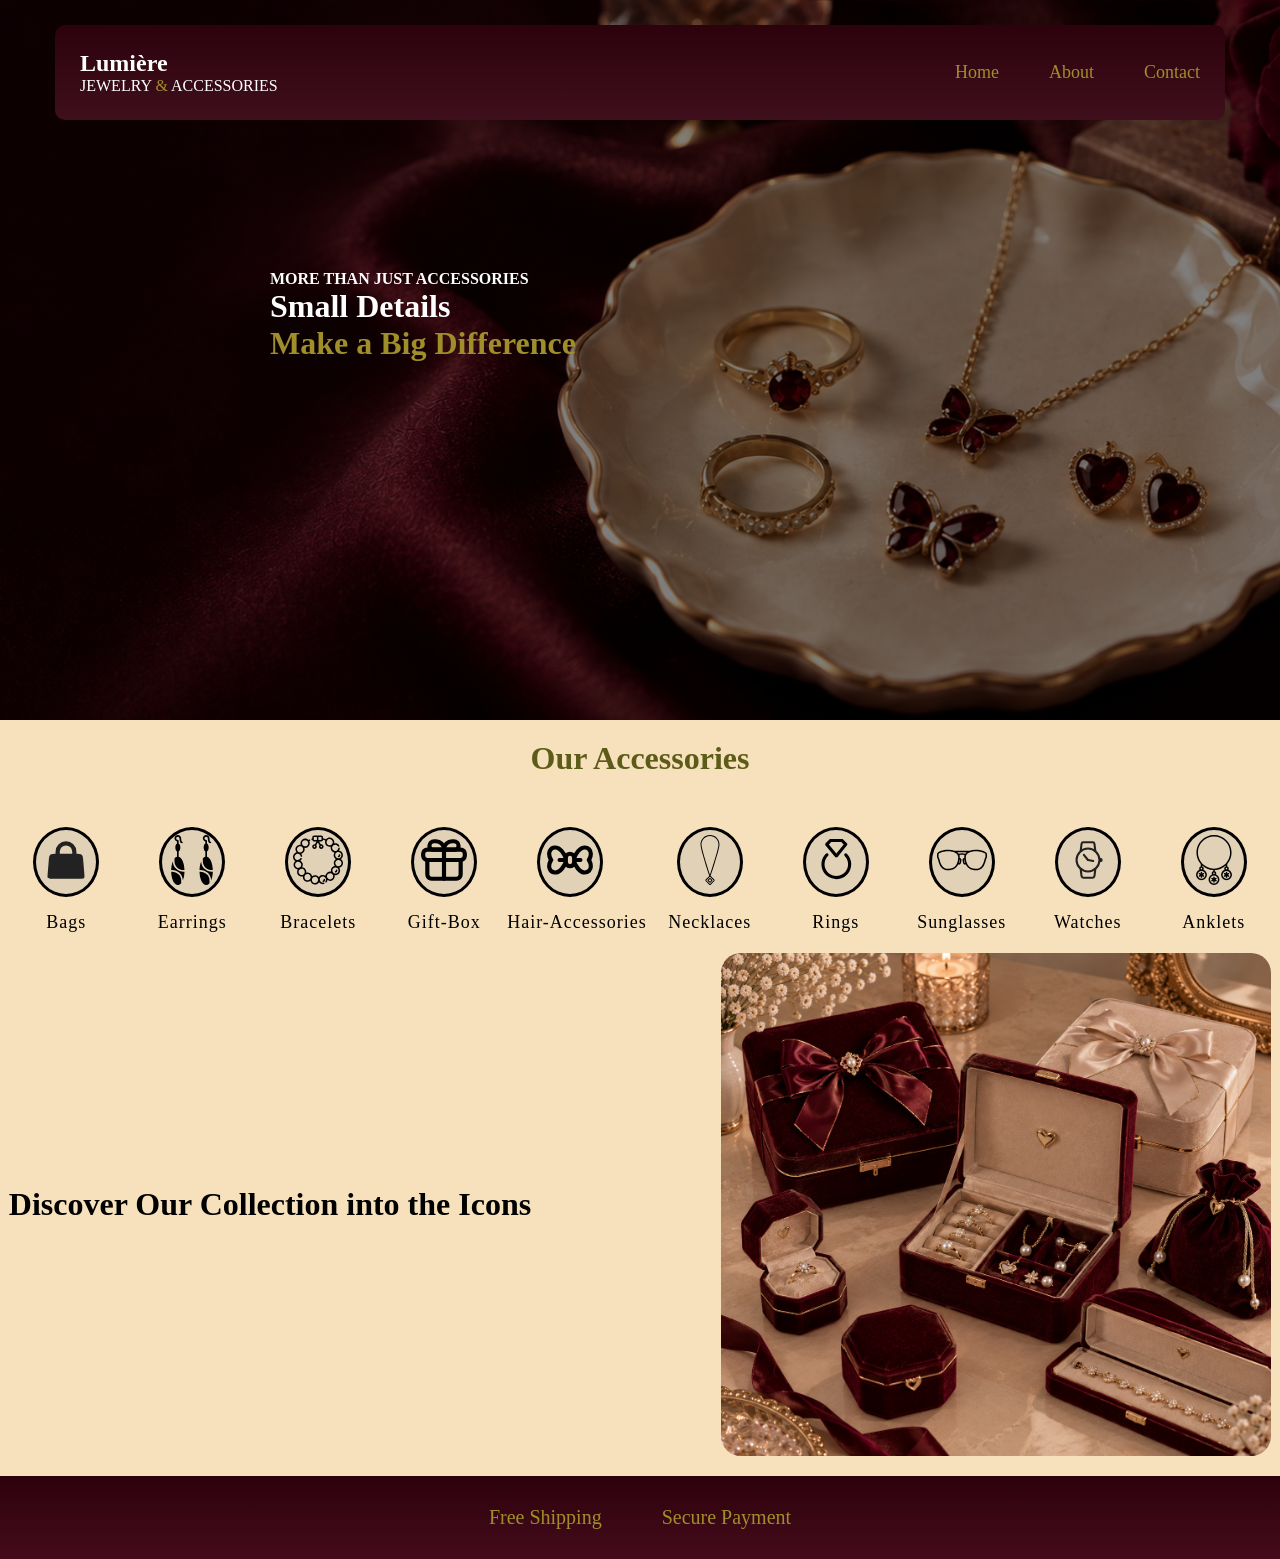
==== index.html @ 7de154d3 "first commit" ====
<!DOCTYPE html>
<html lang="en">
<head>
    <meta charset="UTF-8">
    <meta name="viewport" content="width=device-width, initial-scale=1.0">
    <title>Lumière</title>
    <link rel="stylesheet" href="style.css">
</head>
<body>
   
  <div class="face">  
    <div class="home">
        <nav class="navbar">
            <div class="tit">
                <h1 >Lumière</h1>
                <p>JEWELRY <span>&</span> ACCESSORIES</p>
            </div>
        
            <ul class="liste">
                <li><a class="liste" href="#">Home</a></li>
                <li><a class="liste" href="about.html">About</a></li>
                <li><a class="liste" href="contact.html">Contact</a></li>
            </ul>

        </nav>
    
        <div class="mid">
            <h4>MORE THAN JUST ACCESSORIES</h3>
            <h1>Small Details <br> <span>Make a Big Difference</span></h1>
        </div>

    </div>

    <div class="our">
        <h1 >Our Accessories</h1>
    </div>


    <div class="products">
        
        <div class="catégorie">
            <div class="circle">
                <a href="bags.html">
                    <img class="logo" src="./icon/bag-2.svg" alt="bag">
                </a>
            
            </div>
            <div>
                <p>Bags</p>
            </div>
        </div>
            
        
        <div class="catégorie">

            <div class="circle">
                <a href="earring.html">
                    <img class="logo" src="./icon/boucles2.svg" alt="bag">
                </a>

            </div>
            <div>
                <p>Earrings</p>
            </div>
        </div>

        <div class="catégorie">
            <div class="circle">
                <a href="bracelets.html">
                    <img class="logo" src="./icon/bracelet.svg" alt="bag">
                </a>

            </div>
            <div>
                <p>Bracelets</p>
            </div>
        </div>

        <div class="catégorie">
            <div class="circle">
                <a href="giftbox.html">
                    <img class="logo" src="./icon/gift1.svg" alt="bag">
                </a>

            </div>
            <div>
                <p>Gift-Box</p>
            </div>
        </div>

        <div class="catégorie">
            <div class="circle">
                <a href="hairaccessories.html">
                    <img class="logo" src="./icon/hairaccessoires.svg" alt="bag">
                </a>

            </div>
            <div>
                <p>Hair-Accessories</p>
            </div>

        </div>


        <div class="catégorie">
            <div class="circle">
                <a href="neckllaces.html">
                    <img class="logo" src="./icon/necklace-1.svg" alt="bag">
                </a>

            </div>

            <div>
                <p>Necklaces</p>
            </div>
        </div>


        <div class="catégorie">
            <div class="circle">
                <a href="./rings.html">
                    <img class="logo" src="./icon/ring-1.svg" alt="bag">
                </a>

            </div>

            <div>
                <p>Rings</p>
            </div>
        
        </div>

        <div class="catégorie">
            <div class="circle">
                <a href="sunglasses.html">
                    <img class="logo" src="./icon/sunglasses.svg" alt="bag">
                </a>

            </div>

            <div>
                <p>Sunglasses</p>
            </div>
        </div>

        <div class="catégorie">
            <div class="circle">
                <a href="watches.html">
                <img class="logo" src="./icon/watches.svg" alt="bag">
            </a>

            </div>

            <div>
                <p>Watches</p>
            </div>
        </div>

        <div class="catégorie">
            <div class="circle">
                <a href="anklets.html">
                    <img class="logo" src="./icon/anklets.svg" alt="">
                </a>

            </div>

            <div>
                <p>Anklets</p>
            </div>
                
        </div>
        

    </div>

    <div class="discov">
       <h1>Discover Our Collection into the Icons </h1>
        <img class="pres" src="./img-giftbox/gift-box2.png" alt="">
    </div>
</div>

<footer>
    <ul class="foo">
        <li>Free Shipping</li>
        <li>Secure Payment</li>
    </ul>
</footer>






























    
</body>
</html>
---- style.css ----
*{
    margin: 0;
    padding: 0;
    
}

.home{
    height: 80vh;
    background-image: linear-gradient(rgba(0,0,0,0.5) , rgba(0,0,0,0.5)) , url(./img-home/acc.png);
    background-position: center;
    background-repeat: no-repeat;
    background-size: cover;
    

}

.navbar{
    display: flex;
    align-items: center;
    justify-content: space-between;
    background: linear-gradient(#2c020d , #3f0f1c);
    padding: 25px;
    margin: 25px;
    position: fixed;
    left: 30px;
    right: 30px;
    border-radius: 10px;
   
}

.tit{
    color: white;
}

span{
    color: rgb(160, 142, 43);
}
.liste{
    color: rgb(160, 142, 43);
    display: flex;
    gap: 50px;
    text-decoration: none;
    font-size: 18px;
    list-style-type: none;

}

.liste :hover{
    color: white;
    text-decoration: underline 2px rgb(160, 142, 43);
}



.mid{
    color: white;
    padding: 270px;
    
}

span{
    font-family:'Times New Roman', Times, serif;
}

.our{
    display: flex;
    justify-content: center;
    align-items: center;
    padding: 20px;
    color: rgb(92, 92, 24);
}

.circle{
    border: solid 3px black;
    padding: 5px;
    margin: 30px;
    width: 50px;
    border-radius: 50%;
    background: rgba(223, 208, 182, 0.884);
    
}

.logo{
    width: 50px;
}



.products{
    display: flex;
    align-items: center;
    justify-content: center;
    
}

.face{
    background: rgba(245, 222, 179, 0.884);
}

.foo{
    display: flex;
    align-items: center;
    justify-content: center;
    gap: 60px;
    list-style-type: none;
    font-size: 20px;
    padding: 30px;
    color: rgb(160, 142, 43);
    background: linear-gradient(#2c020d , #460b1a);
    
}

.foo :hover{
    color: white;
   
}

.pres{
    width: 550px;
    border-radius: 20px;
    margin-left: 120Px;
    margin-top: 20px;
    margin-bottom: 20px;
    
    
}


.discov{
    display: flex;
    align-items: center;
    justify-content: center;
    gap: 70px;
}

.bod{
    background: #2c020d;
    height: 100vh;
}

.tiit{
    color: white;
    display: flex;
    justify-content: center;
}

.card{
    width: 250px;
    height: 270px;
    padding: 100px;
    margin: 20px;
    border: 3px white solid;
    background: rgba(245, 222, 179, 0.884);
    border-radius: 10px;
    justify-content: center;
    display: grid;
    align-items: center;
}

.card img{
    width: 350px;
    height: 360px;
    border-radius: 5px;
    margin-top: -90px;

}

.card p{
    display: flex;
    justify-content: center;
    align-items: center;
    padding: 20px;
    font-size: 20px;
    font-family: Georgia, 'Times New Roman', Times, serif;
    

}

.card button{
    width: 100px;
    height: 20px;
    font-size: 13px;
    margin-left: 125px;
    background: #3f0f1c;
    color: white;
    border-radius: 8px;
    cursor: pointer;
}

.cards{
    display: flex;
    justify-content: center;
    flex-wrap: wrap;
    gap: 50px;
   
}

.RET{
    color: rgb(160, 142, 43);
    text-decoration: none;
    margin: 40px;
    font-size: 30px;
}


.info{
    margin: 50px;
    padding: 50px;
    border: 2px solid white;
    justify-content: center;
    align-items: center;
    display: grid;
    border-radius: 18px;
    width: 500px;
    margin-left: 32%;
    margin-top: 150px;
    background: rgba(245, 222, 179, 0.884);

    
}

.person{
    padding: 25px;
}

.lab{
    margin: 10px;
}

.inpu{
    padding: 2px;
    border-radius: 7px;
    background: rgba(212, 196, 165, 0.884);
    
    
}

.butt{
    display: flex;
    justify-content: center;
    gap: 25px;
    color: white;
   
}

.shop{
   color: rgb(160, 142, 43);
   justify-content: center;
   display: flex;
}


.about{
    color: white;
    font-size: 30px;
    padding: 100px;
    
}

.lum{
    color: white;
    justify-content: center;
    display: flex;
    align-items: center;
}

.connt{
    color: white;
    padding: 65px;
    display: flex;
    justify-content: center;
    align-items: center;
}

.c{
    color: white;
    justify-content: center;
    align-items: center;
    display: flex;
    margin-top: 60px;
}

.contact{
    
    padding: 20px;
    border: 2px solid rgb(160, 142, 43);
    justify-content: center;
    align-items: center;
    display: grid;
    border-radius: 18px;
    width: 500px;
    margin-left: 32%;
    margin-top: 30px;
    

}

.catégorie{
    text-align: center;

}

.catégorie p{
    margin-top: -15px;
    font-size: 18px;
    letter-spacing: 1px;
}




/* =========================
   RESPONSIVE DESIGN
========================= */

/* Tablet */
@media (max-width: 900px) {

    .navbar {
        left: 15px;
        right: 15px;
        margin: 15px;
        padding: 18px;
    }

    .liste {
        gap: 25px;
        font-size: 16px;
    }

    .mid {
        padding: 220px 40px;
        text-align: center;
    }

    .products {
        flex-wrap: wrap;
        padding: 20px;
    }

    .circle {
        margin: 20px;
    }

    .discov {
        flex-direction: column;
        gap: 20px;
        text-align: center;
    }

    .pres {
        width: 80%;
        margin: 20px auto;
    }

    .info,
    .contact {
        width: 70%;
        margin-left: auto;
        margin-right: auto;
    }
}


/* =========================
   PHONE
========================= */

@media (max-width: 600px) {

    .home {
        height: 75vh;
       

        
    }

    /* Navbar */
    .navbar {
        position: absolute;
        left: 10px;
        right: 10px;
        margin: 10px;
        padding: 15px;
        flex-direction: column;
        gap: 15px;
        text-align: center;
    }

    .tit h1 {
        font-size: 28px;
    }

    .tit p {
        font-size: 11px;
    }

    .liste {
        gap: 20px;
        font-size: 14px;
    }


    /* Hero */
    .mid {
        padding: 220px 20px 0;
        text-align: center;
    }

    .mid h4 {
        font-size: 13px;
    }

    .mid h1 {
        font-size: 28px;
    }


    /* Title */
    .our {
        padding: 15px;
        text-align: center;
    }

    .our h1 {
        font-size: 28px;
    }


    /* Categories */
    .products {
        display: grid;
        grid-template-columns: repeat(2, 1fr);
        gap: 15px;
        padding: 15px;
    }

    .catégorie {
        display: flex;
        flex-direction: column;
        align-items: center;
    }

    .circle {
        width: 50px;
        height: 50px;
        margin: 10px;
        display: flex;
        justify-content: center;
        align-items: center;
    }

    .logo {
        width: 45px;
    }

    .catégorie p {
        margin-top: 0;
        font-size: 15px;
    }


    /* Discover */
    .discov {
        flex-direction: column;
        gap: 10px;
        padding: 20px;
        text-align: center;
    }

    .discov h1 {
        font-size: 25px;
    }

    .pres {
        width: 90%;
        margin: 10px auto;
    }


    /* Footer */
    .foo {
        flex-direction: column;
        gap: 15px;
        font-size: 16px;
        padding: 25px;
    }


    /* Cards */
    .cards {
        gap: 20px;
        padding: 15px;
    }

    .card {
        width: 80%;
        height: auto;
        padding: 30px;
        margin: 10px;
    }

    .card img {
        width: 100%;
        height: auto;
        margin-top: 0;
    }

    .card button {
        margin: auto;
    }


    /* Contact / Info */
    .info,
    .contact {
        width: 75%;
        margin: 30px auto;
        padding: 25px;
    }

    .about {
        padding: 50px 20px;
        font-size: 22px;
    }

    .connt {
        padding: 30px 20px;
        text-align: center;
    }
}
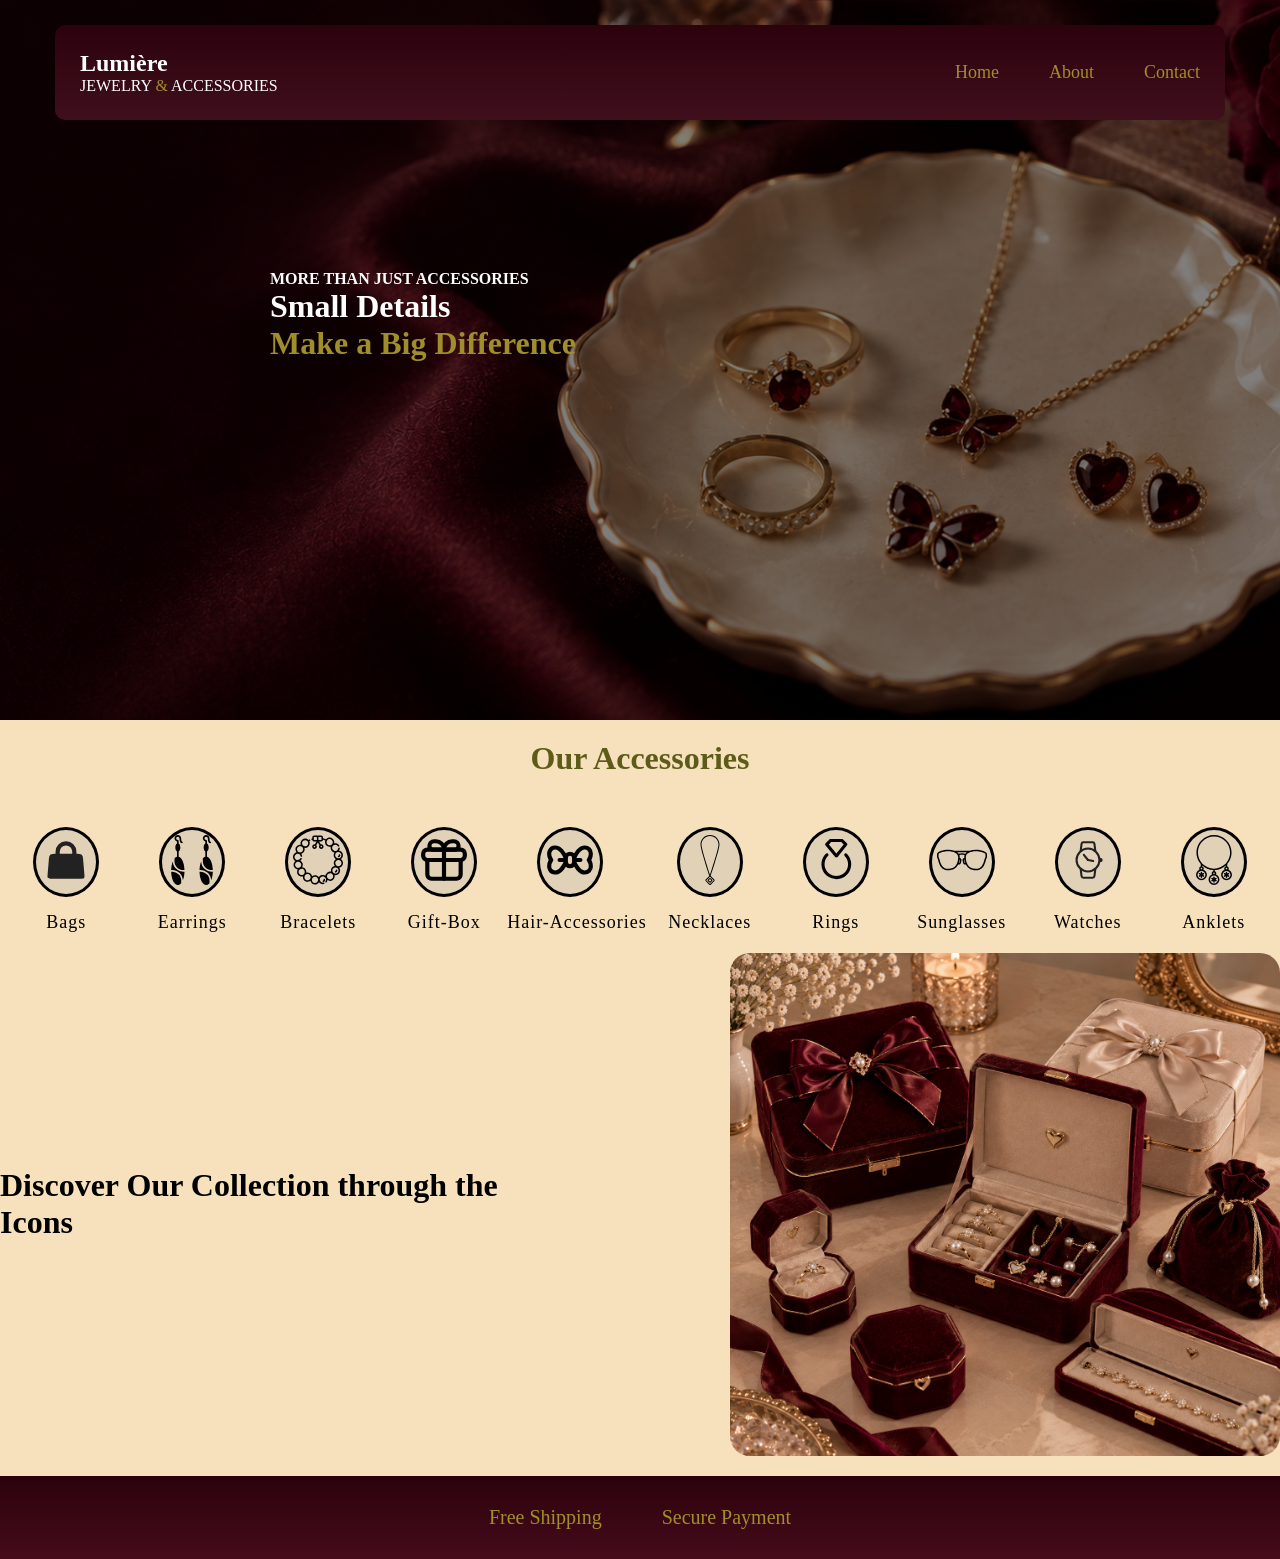
==== commit af2cd29c: "update" ====
--- a/index.html
+++ b/index.html
@@ -41,7 +41,7 @@
         <div class="catégorie">
             <div class="circle">
                 <a href="bags.html">
-                    <img class="logo" src="./icon/bag-2.svg" alt="bag">
+                    <img class="logo" src="./icon/bag-2.svg" alt="">
                 </a>
             
             </div>
@@ -55,7 +55,7 @@
 
             <div class="circle">
                 <a href="earring.html">
-                    <img class="logo" src="./icon/boucles2.svg" alt="bag">
+                    <img class="logo" src="./icon/boucles2.svg" alt="">
                 </a>
 
             </div>
@@ -67,7 +67,7 @@
         <div class="catégorie">
             <div class="circle">
                 <a href="bracelets.html">
-                    <img class="logo" src="./icon/bracelet.svg" alt="bag">
+                    <img class="logo" src="./icon/bracelet.svg" alt="">
                 </a>
 
             </div>
@@ -79,7 +79,7 @@
         <div class="catégorie">
             <div class="circle">
                 <a href="giftbox.html">
-                    <img class="logo" src="./icon/gift1.svg" alt="bag">
+                    <img class="logo" src="./icon/gift1.svg" alt="">
                 </a>
 
             </div>
@@ -91,7 +91,7 @@
         <div class="catégorie">
             <div class="circle">
                 <a href="hairaccessories.html">
-                    <img class="logo" src="./icon/hairaccessoires.svg" alt="bag">
+                    <img class="logo" src="./icon/hairaccessoires.svg" alt="">
                 </a>
 
             </div>
@@ -105,7 +105,7 @@
         <div class="catégorie">
             <div class="circle">
                 <a href="neckllaces.html">
-                    <img class="logo" src="./icon/necklace-1.svg" alt="bag">
+                    <img class="logo" src="./icon/necklace-1.svg" alt="">
                 </a>
 
             </div>
@@ -119,7 +119,7 @@
         <div class="catégorie">
             <div class="circle">
                 <a href="./rings.html">
-                    <img class="logo" src="./icon/ring-1.svg" alt="bag">
+                    <img class="logo" src="./icon/ring-1.svg" alt="">
                 </a>
 
             </div>
@@ -133,7 +133,7 @@
         <div class="catégorie">
             <div class="circle">
                 <a href="sunglasses.html">
-                    <img class="logo" src="./icon/sunglasses.svg" alt="bag">
+                    <img class="logo" src="./icon/sunglasses.svg" alt="">
                 </a>
 
             </div>
@@ -146,7 +146,7 @@
         <div class="catégorie">
             <div class="circle">
                 <a href="watches.html">
-                <img class="logo" src="./icon/watches.svg" alt="bag">
+                <img class="logo" src="./icon/watches.svg" alt="">
             </a>
 
             </div>
@@ -174,7 +174,7 @@
     </div>
 
     <div class="discov">
-       <h1>Discover Our Collection into the Icons </h1>
+       <h1>Discover Our Collection through the Icons </h1>
         <img class="pres" src="./img-giftbox/gift-box2.png" alt="">
     </div>
 </div>
--- a/style.css
+++ b/style.css
@@ -309,11 +309,9 @@
 
 
 
-/* =========================
-   RESPONSIVE DESIGN
-========================= */
-
-/* Tablet */
+
+
+
 @media (max-width: 900px) {
 
     .navbar {
@@ -362,9 +360,7 @@
 }
 
 
-/* =========================
-   PHONE
-========================= */
+
 
 @media (max-width: 600px) {
 
@@ -375,7 +371,7 @@
         
     }
 
-    /* Navbar */
+    
     .navbar {
         position: absolute;
         left: 10px;
@@ -401,7 +397,7 @@
     }
 
 
-    /* Hero */
+    
     .mid {
         padding: 220px 20px 0;
         text-align: center;
@@ -416,7 +412,7 @@
     }
 
 
-    /* Title */
+    
     .our {
         padding: 15px;
         text-align: center;
@@ -427,7 +423,7 @@
     }
 
 
-    /* Categories */
+    
     .products {
         display: grid;
         grid-template-columns: repeat(2, 1fr);
@@ -460,7 +456,7 @@
     }
 
 
-    /* Discover */
+    
     .discov {
         flex-direction: column;
         gap: 10px;
@@ -478,7 +474,7 @@
     }
 
 
-    /* Footer */
+    
     .foo {
         flex-direction: column;
         gap: 15px;
@@ -487,7 +483,7 @@
     }
 
 
-    /* Cards */
+    
     .cards {
         gap: 20px;
         padding: 15px;
@@ -508,10 +504,13 @@
 
     .card button {
         margin: auto;
-    }
-
-
-    /* Contact / Info */
+        justify-content: center;
+        display: flex;
+        align-items: center;
+    }
+
+
+    
     .info,
     .contact {
         width: 75%;
